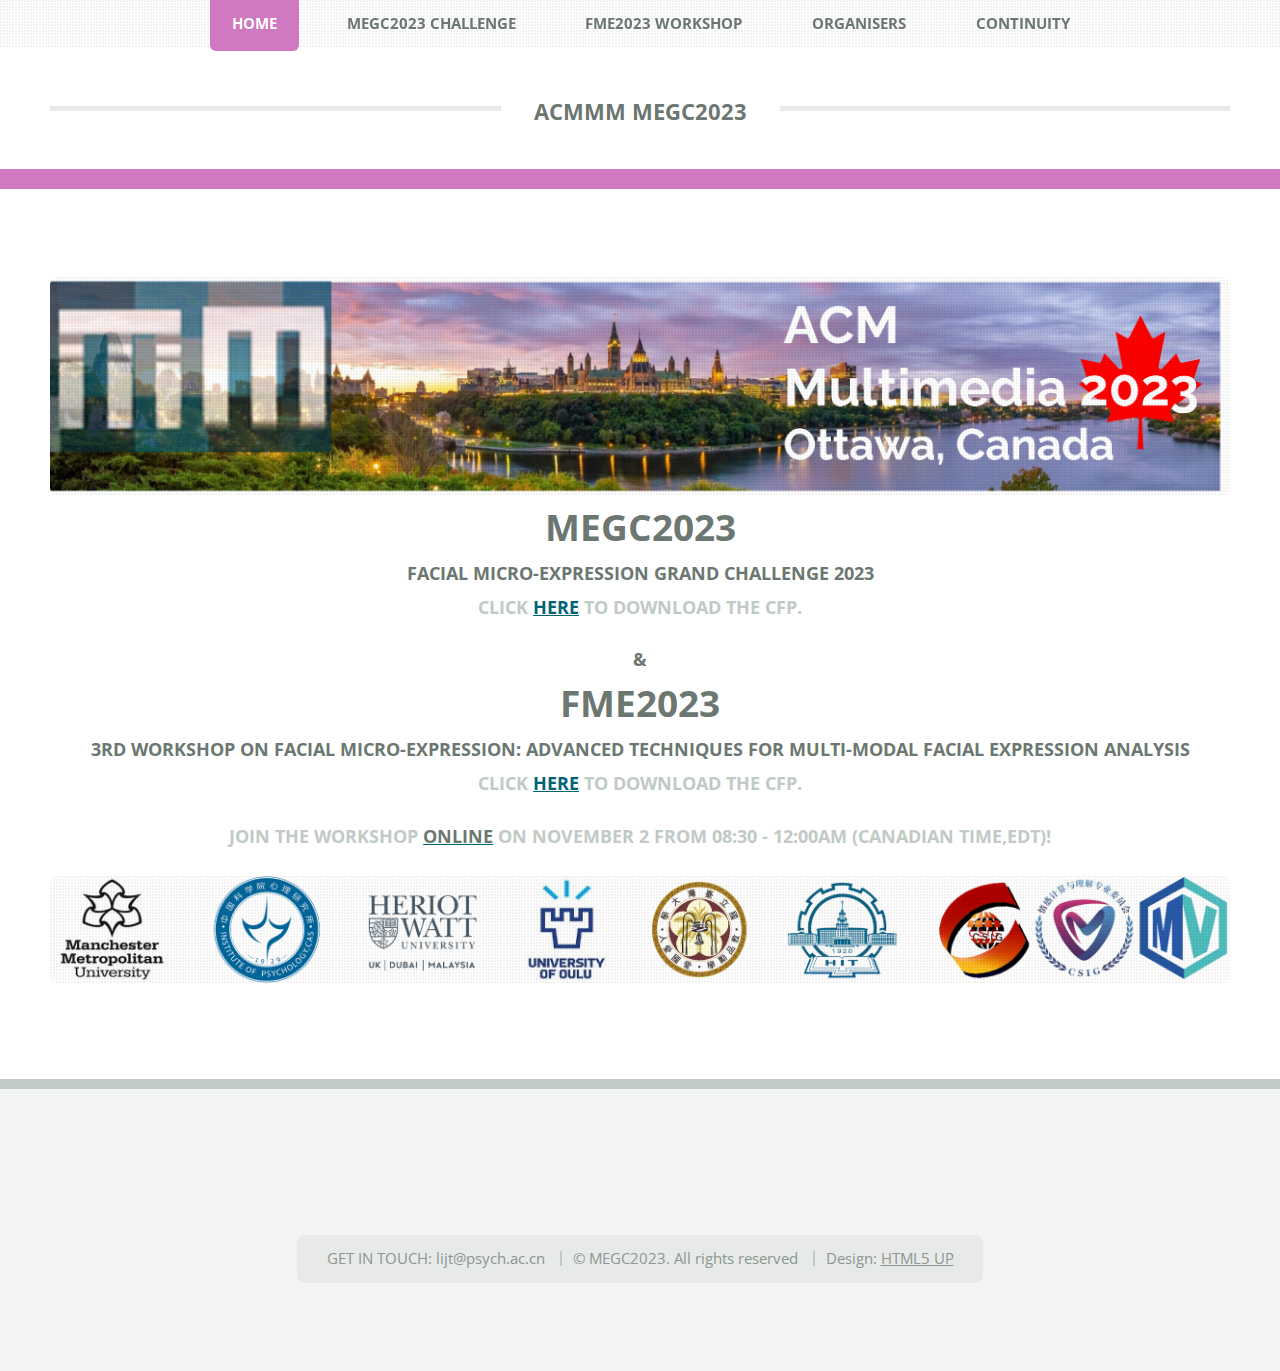
==== index.html @ 247f25d8 "update" ====
<!DOCTYPE HTML>
<!--
	TXT by HTML5 UP
	html5up.net | @ajlkn
	Free for personal and commercial use under the CCA 3.0 license (html5up.net/license)
-->
<html>
<head>
    <title>ACMMM MEGC2023</title>
    <meta charset="utf-8"/>
    <meta name="viewport" content="width=device-width, initial-scale=1, user-scalable=no"/>
    <link rel="stylesheet" href="assets/css/main.css"/>
</head>
<body class="homepage is-preload">
<div id="page-wrapper">

    <!-- Header -->
    <header id="header">
        <div class="logo container">
            <div>
                <h1><a href="index.html" id="logo">ACMMM MEGC2023 </a></h1>

            </div>
        </div>
    </header>

    <!-- Nav -->
    <nav id="nav">
        <ul>
            <li class="current"><a href="index.html">Home</a></li>
            <!--<li><a href="workshop.html">FME'22 Workshop</a>
                <ul>
                    <li><a href="workshop.html#agenda">Agenda</a></li>
                    <li><a href="workshop.html#submission">Submission</a></li>
                </ul>
            </li>-->
            <li><a href="challenge.html">MEGC2023 Challenge</a>
                <ul>
                    <li><a href="challenge.html#training">Recommended Training Databases</a></li>
                    <li><a href="challenge.html#test">Unseen Test Dataset</a></li>
                    <li><a href="challenge.html#Eval">Evaluation Protocol</a></li>
                    <li><a href="challenge.html#submission">Submission</a></li>
                    <li><a href="challenge.html#winners">Top three winners</a></li>
                    <li><a href="challenge.html#questions">Frequently Asked Questions</a></li>
                </ul>
            </li>
            <li><a href="workshop.html">FME2023 Workshop</a></li>
            <!--						<li><a href="program.html">Program</a></li>-->
            <li><a href="organisers.html">Organisers</a></li>

            <li><a href="review.html">Continuity</a></li>
        </ul>
    </nav>


    <!-- Main -->
    <section id="main">
        <div class="container">
            <div class="row gtr-200">
                <div class="col-12">

                    <!-- Highlight -->
                    <section class="box highlight">
                        <span class="image main"><img src="images/banner1.png" alt=""/></span>

                        <header>


                            <h2><a href="challenge.html">MEGC2023</a></h2>
                            <h3>Facial Micro-Expression Grand Challenge 2023
                                </h3>
                                    <p>Click <a href="files/CfP_MEGC2023.pdf">here</a> to download the CFP.</p>
                                    <h3> &
                                        </h3>
                                            <h2><a href="workshop.html">FME2023</a></h2>
                                            <h3> 3rd Workshop on Facial Micro-Expression: Advanced Techniques for
                                                Multi-Modal Facial Expression
                                                Analysis</h3>
                                            <p>Click <a href="files/CfP_FME_workshop.pdf">here</a> to download the CFP.
                                                </p>
                            <p>Join the workshop <a href = "https://teams.microsoft.com/l/meetup-join/19%3ameeting_MTBiMzE1MmUtYmM1Mi00MzVjLTllNTItNTg3N2RmOTI4NDgx%40thread.v2/0?context=%7b%22Tid%22%3a%22283ffb50-a30b-488c-90f4-cdae4f7ae6d1%22%2c%22Oid%22%3a%2223ff0761-4688-4e03-bdb4-3c51cc13b19b%22%7d"><b>online</b></a> on  November 2 from 08:30 -  12:00am (Canadian time,EDT)!</p>
                        </header>


                        <span class="image main"><img src="images/logo/log_ensemble.png"/></span>


                    </section>

                </div>


            </div>
        </div>
    </section>


    <footer id="footer">
        <!-- Copyright -->
        <div id="copyright">
            <ul class="menu">
                <li>GET IN TOUCH: lijt@psych.ac.cn</li>
                <li>&copy; MEGC2023. All rights reserved</li>
                <li>Design: <a href="http://html5up.net">HTML5 UP</a></li>
            </ul>
        </div>

    </footer>


</div>


<!-- Scripts -->
<script src="assets/js/jquery.min.js"></script>
<script src="assets/js/jquery.dropotron.min.js"></script>
<script src="assets/js/jquery.scrolly.min.js"></script>
<script src="assets/js/browser.min.js"></script>
<script src="assets/js/breakpoints.min.js"></script>
<script src="assets/js/util.js"></script>
<script src="assets/js/main.js"></script>

</body>
</html>
---- assets/css/main.css ----
@import url("fontawesome-all.min.css");
@import url("https://fonts.googleapis.com/css?family=Open+Sans:400,400italic,700,700italic|Open+Sans+Condensed:700");

/*
	TXT by HTML5 UP
	html5up.net | @ajlkn
	Free for personal and commercial use under the CCA 3.0 license (html5up.net/license)
*/

html, body, div, span, applet, object,
iframe, h1, h2, h3, h4, h5, h6, p, blockquote,
pre, a, abbr, acronym, address, big, cite,
code, del, dfn, em, img, ins, kbd, q, s, samp,
small, strike, strong, sub, sup, tt, var, b,
u, i, center, dl, dt, dd, ol, ul, li, fieldset,
form, label, legend, table, caption, tbody,
tfoot, thead, tr, th, td, article, aside,
canvas, details, embed, figure, figcaption,
footer, header, hgroup, menu, nav, output, ruby,
section, summary, time, mark, audio, video {
	margin: 0;
	padding: 0;
	border: 0;
	font-size: 100%;
	font: inherit;
	vertical-align: baseline;}

article, aside, details, figcaption, figure,
footer, header, hgroup, menu, nav, section {
	display: block;}

body {
	line-height: 1;
}

ol, ul {
	list-style: none;
}

blockquote, q {
	quotes: none;
}

	blockquote:before, blockquote:after, q:before, q:after {
		content: '';
		content: none;
	}

table {
	border-collapse: collapse;
	border-spacing: 0;
}

body {
	-webkit-text-size-adjust: none;
}

mark {
	background-color: transparent;
	color: inherit;
}

input::-moz-focus-inner {
	border: 0;
	padding: 0;
}

input, select, textarea {
	-moz-appearance: none;
	-webkit-appearance: none;
	-ms-appearance: none;
	appearance: none;
}

/* Basic */

	html {
		box-sizing: border-box;
	}

	*, *:before, *:after {
		box-sizing: inherit;
	}

	body {
		background: #f2f5f3;
	}

		body.is-preload *, body.is-preload *:before, body.is-preload *:after {
			-moz-animation: none !important;
			-webkit-animation: none !important;
			-ms-animation: none !important;
			animation: none !important;
			-moz-transition: none !important;
			-webkit-transition: none !important;
			-ms-transition: none !important;
			transition: none !important;
		}

	body, input, textarea, select {
		font-family: 'Open Sans', sans-serif;
		font-weight: 400;
		color: #6b7770;
		font-size: 13pt;
		line-height: 2em;
	}

	h1, h2, h3, h4, h5, h6 {
		font-family: 'Open Sans Condensed', sans-serif;
		font-weight: 700;
		text-transform: uppercase;
		color: #6b7770;
		margin: 0 0 0.5em 0;
		line-height: 1.3;
	}

	h1 a, h2 a, h3 a, h4 a, h5 a, h6 a {
		text-decoration: none;
		color: inherit;
	}

	h2 {
		font-size: 1.65em;
	}

		h2.major {
			position: relative;
			border-top: solid 5px #e7eae8;
			font-size: 1.65em;
			text-align: center;
			margin: 0 0 3em 0;
			top: 0.775em;
		}

			h2.major span {
				background: #fff;
				position: relative;
				display: inline-block;
				top: -0.775em;
				padding: 0 1.25em 0 1.25em;
			}

	h3, h4 {
		font-size: 1.25em;
	}

	a {
		color: #006376;
		text-decoration: underline;
	}

		a:hover {
			text-decoration: none;
		}

	b, strong {
		font-weight: 700;
		color: #6b7770;
	}

	i, em {
		font-style: italic;
	}

	br.clear {
		clear: both;
	}

	sub {
		position: relative;
		top: 0.5em;
		font-size: 0.8em;
	}

	sup {
		position: relative;
		top: -0.5em;
		font-size: 0.8em;
	}

	hr {
		border: 0;
		border-top: solid 2px #E7EAE8;
		margin: 0 0 3em 0;
	}

	blockquote {
		border-left: solid 5px #E7EAE8;
		padding: 1em 0 1em 1.5em;
		font-style: italic;
	}

	p, ul, ol, dl, table {
		margin-bottom: 3em;
	}

/* Section/Article */

	section, article {
		margin-bottom: 6em;
	}

		section > :last-child, section:last-child, article > :last-child, article:last-child {
			margin-bottom: 0;
		}

	header > p {
		display: block;
		font-family: 'Open Sans Condensed', sans-serif;
		font-weight: 700;
		text-transform: uppercase;
		color: #c1cac5;
	}

/* Container */

	.container {
		margin: 0 auto;
		max-width: 100%;
		width: 64em;
	}

		@media screen and (max-width: 1680px) {

			.container {
				width: 75em;
			}

		}

		@media screen and (max-width: 1280px) {

			.container {
				width: calc(100% - 100px);
			}

		}

		@media screen and (max-width: 980px) {

			.container {
				width: calc(100% - 100px);
			}

		}

		@media screen and (max-width: 736px) {

			.container {
				width: calc(100% - 40px);
			}

		}

		@media screen and (max-width: 360px) {

			.container {
				width: calc(100% - 30px);
			}

		}

/* Row */

	.row {
		display: flex;
		flex-wrap: wrap;
		box-sizing: border-box;
		align-items: stretch;
	}

		.row > * {
			box-sizing: border-box;
		}

		.row.gtr-uniform > * > :last-child {
			margin-bottom: 0;
		}

		.row.aln-left {
			justify-content: flex-start;
		}

		.row.aln-center {
			justify-content: center;
		}

		.row.aln-right {
			justify-content: flex-end;
		}

		.row.aln-top {
			align-items: flex-start;
		}

		.row.aln-middle {
			align-items: center;
		}

		.row.aln-bottom {
			align-items: flex-end;
		}

		.row > .imp {
			order: -1;
		}

		.row > .col-1 {
			width: 8.33333%;
		}

		.row > .off-1 {
			margin-left: 8.33333%;
		}

		.row > .col-2 {
			width: 16.66667%;
		}

		.row > .off-2 {
			margin-left: 16.66667%;
		}

		.row > .col-3 {
			width: 25%;
		}

		.row > .off-3 {
			margin-left: 25%;
		}

		.row > .col-4 {
			width: 33.33333%;
		}

		.row > .off-4 {
			margin-left: 33.33333%;
		}

		.row > .col-5 {
			width: 41.66667%;
		}

		.row > .off-5 {
			margin-left: 41.66667%;
		}

		.row > .col-6 {
			width: 50%;
		}

		.row > .off-6 {
			margin-left: 50%;
		}

		.row > .col-7 {
			width: 58.33333%;
		}

		.row > .off-7 {
			margin-left: 58.33333%;
		}

		.row > .col-8 {
			width: 66.66667%;
		}

		.row > .off-8 {
			margin-left: 66.66667%;
		}

		.row > .col-9 {
			width: 75%;
		}

		.row > .off-9 {
			margin-left: 75%;
		}

		.row > .col-10 {
			width: 83.33333%;
		}

		.row > .off-10 {
			margin-left: 83.33333%;
		}

		.row > .col-11 {
			width: 91.66667%;
		}

		.row > .off-11 {
			margin-left: 91.66667%;
		}

		.row > .col-12 {
			width: 100%;
		}

		.row > .off-12 {
			margin-left: 100%;
		}

		.row.gtr-0 {
			margin-top: 0px;
			margin-left: 0px;
		}

			.row.gtr-0 > * {
				padding: 0px 0 0 0px;
			}

			.row.gtr-0.gtr-uniform {
				margin-top: 0px;
			}

				.row.gtr-0.gtr-uniform > * {
					padding-top: 0px;
				}

		.row.gtr-25 {
			margin-top: -12.5px;
			margin-left: -12.5px;
		}

			.row.gtr-25 > * {
				padding: 12.5px 0 0 12.5px;
			}

			.row.gtr-25.gtr-uniform {
				margin-top: -12.5px;
			}

				.row.gtr-25.gtr-uniform > * {
					padding-top: 12.5px;
				}

		.row.gtr-50 {
			margin-top: -25px;
			margin-left: -25px;
		}

			.row.gtr-50 > * {
				padding: 25px 0 0 25px;
			}

			.row.gtr-50.gtr-uniform {
				margin-top: -25px;
			}

				.row.gtr-50.gtr-uniform > * {
					padding-top: 25px;
				}

		.row {
			margin-top: -50px;
			margin-left: -50px;
		}

			.row > * {
				padding: 50px 0 0 50px;
			}

			.row.gtr-uniform {
				margin-top: -50px;
			}

				.row.gtr-uniform > * {
					padding-top: 50px;
				}

		.row.gtr-150 {
			margin-top: -75px;
			margin-left: -75px;
		}

			.row.gtr-150 > * {
				padding: 75px 0 0 75px;
			}

			.row.gtr-150.gtr-uniform {
				margin-top: -75px;
			}

				.row.gtr-150.gtr-uniform > * {
					padding-top: 75px;
				}

		.row.gtr-200 {
			margin-top: -100px;
			margin-left: -100px;
		}

			.row.gtr-200 > * {
				padding: 100px 0 0 100px;
			}

			.row.gtr-200.gtr-uniform {
				margin-top: -100px;
			}

				.row.gtr-200.gtr-uniform > * {
					padding-top: 100px;
				}

		@media screen and (max-width: 1680px) {

			.row {
				display: flex;
				flex-wrap: wrap;
				box-sizing: border-box;
				align-items: stretch;
			}

				.row > * {
					box-sizing: border-box;
				}

				.row.gtr-uniform > * > :last-child {
					margin-bottom: 0;
				}

				.row.aln-left {
					justify-content: flex-start;
				}

				.row.aln-center {
					justify-content: center;
				}

				.row.aln-right {
					justify-content: flex-end;
				}

				.row.aln-top {
					align-items: flex-start;
				}

				.row.aln-middle {
					align-items: center;
				}

				.row.aln-bottom {
					align-items: flex-end;
				}

				.row > .imp-xlarge {
					order: -1;
				}

				.row > .col-1-xlarge {
					width: 8.33333%;
				}

				.row > .off-1-xlarge {
					margin-left: 8.33333%;
				}

				.row > .col-2-xlarge {
					width: 16.66667%;
				}

				.row > .off-2-xlarge {
					margin-left: 16.66667%;
				}

				.row > .col-3-xlarge {
					width: 25%;
				}

				.row > .off-3-xlarge {
					margin-left: 25%;
				}

				.row > .col-4-xlarge {
					width: 33.33333%;
				}

				.row > .off-4-xlarge {
					margin-left: 33.33333%;
				}

				.row > .col-5-xlarge {
					width: 41.66667%;
				}

				.row > .off-5-xlarge {
					margin-left: 41.66667%;
				}

				.row > .col-6-xlarge {
					width: 50%;
				}

				.row > .off-6-xlarge {
					margin-left: 50%;
				}

				.row > .col-7-xlarge {
					width: 58.33333%;
				}

				.row > .off-7-xlarge {
					margin-left: 58.33333%;
				}

				.row > .col-8-xlarge {
					width: 66.66667%;
				}

				.row > .off-8-xlarge {
					margin-left: 66.66667%;
				}

				.row > .col-9-xlarge {
					width: 75%;
				}

				.row > .off-9-xlarge {
					margin-left: 75%;
				}

				.row > .col-10-xlarge {
					width: 83.33333%;
				}

				.row > .off-10-xlarge {
					margin-left: 83.33333%;
				}

				.row > .col-11-xlarge {
					width: 91.66667%;
				}

				.row > .off-11-xlarge {
					margin-left: 91.66667%;
				}

				.row > .col-12-xlarge {
					width: 100%;
				}

				.row > .off-12-xlarge {
					margin-left: 100%;
				}

				.row.gtr-0 {
					margin-top: 0px;
					margin-left: 0px;
				}

					.row.gtr-0 > * {
						padding: 0px 0 0 0px;
					}

					.row.gtr-0.gtr-uniform {
						margin-top: 0px;
					}

						.row.gtr-0.gtr-uniform > * {
							padding-top: 0px;
						}

				.row.gtr-25 {
					margin-top: -12.5px;
					margin-left: -12.5px;
				}

					.row.gtr-25 > * {
						padding: 12.5px 0 0 12.5px;
					}

					.row.gtr-25.gtr-uniform {
						margin-top: -12.5px;
					}

						.row.gtr-25.gtr-uniform > * {
							padding-top: 12.5px;
						}

				.row.gtr-50 {
					margin-top: -25px;
					margin-left: -25px;
				}

					.row.gtr-50 > * {
						padding: 25px 0 0 25px;
					}

					.row.gtr-50.gtr-uniform {
						margin-top: -25px;
					}

						.row.gtr-50.gtr-uniform > * {
							padding-top: 25px;
						}

				.row {
					margin-top: -50px;
					margin-left: -50px;
				}

					.row > * {
						padding: 50px 0 0 50px;
					}

					.row.gtr-uniform {
						margin-top: -50px;
					}

						.row.gtr-uniform > * {
							padding-top: 50px;
						}

				.row.gtr-150 {
					margin-top: -75px;
					margin-left: -75px;
				}

					.row.gtr-150 > * {
						padding: 75px 0 0 75px;
					}

					.row.gtr-150.gtr-uniform {
						margin-top: -75px;
					}

						.row.gtr-150.gtr-uniform > * {
							padding-top: 75px;
						}

				.row.gtr-200 {
					margin-top: -100px;
					margin-left: -100px;
				}

					.row.gtr-200 > * {
						padding: 100px 0 0 100px;
					}

					.row.gtr-200.gtr-uniform {
						margin-top: -100px;
					}

						.row.gtr-200.gtr-uniform > * {
							padding-top: 100px;
						}

		}

		@media screen and (max-width: 1280px) {

			.row {
				display: flex;
				flex-wrap: wrap;
				box-sizing: border-box;
				align-items: stretch;
			}

				.row > * {
					box-sizing: border-box;
				}

				.row.gtr-uniform > * > :last-child {
					margin-bottom: 0;
				}

				.row.aln-left {
					justify-content: flex-start;
				}

				.row.aln-center {
					justify-content: center;
				}

				.row.aln-right {
					justify-content: flex-end;
				}

				.row.aln-top {
					align-items: flex-start;
				}

				.row.aln-middle {
					align-items: center;
				}

				.row.aln-bottom {
					align-items: flex-end;
				}

				.row > .imp-large {
					order: -1;
				}

				.row > .col-1-large {
					width: 8.33333%;
				}

				.row > .off-1-large {
					margin-left: 8.33333%;
				}

				.row > .col-2-large {
					width: 16.66667%;
				}

				.row > .off-2-large {
					margin-left: 16.66667%;
				}

				.row > .col-3-large {
					width: 25%;
				}

				.row > .off-3-large {
					margin-left: 25%;
				}

				.row > .col-4-large {
					width: 33.33333%;
				}

				.row > .off-4-large {
					margin-left: 33.33333%;
				}

				.row > .col-5-large {
					width: 41.66667%;
				}

				.row > .off-5-large {
					margin-left: 41.66667%;
				}

				.row > .col-6-large {
					width: 50%;
				}

				.row > .off-6-large {
					margin-left: 50%;
				}

				.row > .col-7-large {
					width: 58.33333%;
				}

				.row > .off-7-large {
					margin-left: 58.33333%;
				}

				.row > .col-8-large {
					width: 66.66667%;
				}

				.row > .off-8-large {
					margin-left: 66.66667%;
				}

				.row > .col-9-large {
					width: 75%;
				}

				.row > .off-9-large {
					margin-left: 75%;
				}

				.row > .col-10-large {
					width: 83.33333%;
				}

				.row > .off-10-large {
					margin-left: 83.33333%;
				}

				.row > .col-11-large {
					width: 91.66667%;
				}

				.row > .off-11-large {
					margin-left: 91.66667%;
				}

				.row > .col-12-large {
					width: 100%;
				}

				.row > .off-12-large {
					margin-left: 100%;
				}

				.row.gtr-0 {
					margin-top: 0px;
					margin-left: 0px;
				}

					.row.gtr-0 > * {
						padding: 0px 0 0 0px;
					}

					.row.gtr-0.gtr-uniform {
						margin-top: 0px;
					}

						.row.gtr-0.gtr-uniform > * {
							padding-top: 0px;
						}

				.row.gtr-25 {
					margin-top: -10px;
					margin-left: -10px;
				}

					.row.gtr-25 > * {
						padding: 10px 0 0 10px;
					}

					.row.gtr-25.gtr-uniform {
						margin-top: -10px;
					}

						.row.gtr-25.gtr-uniform > * {
							padding-top: 10px;
						}

				.row.gtr-50 {
					margin-top: -20px;
					margin-left: -20px;
				}

					.row.gtr-50 > * {
						padding: 20px 0 0 20px;
					}

					.row.gtr-50.gtr-uniform {
						margin-top: -20px;
					}

						.row.gtr-50.gtr-uniform > * {
							padding-top: 20px;
						}

				.row {
					margin-top: -40px;
					margin-left: -40px;
				}

					.row > * {
						padding: 40px 0 0 40px;
					}

					.row.gtr-uniform {
						margin-top: -40px;
					}

						.row.gtr-uniform > * {
							padding-top: 40px;
						}

				.row.gtr-150 {
					margin-top: -60px;
					margin-left: -60px;
				}

					.row.gtr-150 > * {
						padding: 60px 0 0 60px;
					}

					.row.gtr-150.gtr-uniform {
						margin-top: -60px;
					}

						.row.gtr-150.gtr-uniform > * {
							padding-top: 60px;
						}

				.row.gtr-200 {
					margin-top: -80px;
					margin-left: -80px;
				}

					.row.gtr-200 > * {
						padding: 80px 0 0 80px;
					}

					.row.gtr-200.gtr-uniform {
						margin-top: -80px;
					}

						.row.gtr-200.gtr-uniform > * {
							padding-top: 80px;
						}

		}

		@media screen and (max-width: 980px) {

			.row {
				display: flex;
				flex-wrap: wrap;
				box-sizing: border-box;
				align-items: stretch;
			}

				.row > * {
					box-sizing: border-box;
				}

				.row.gtr-uniform > * > :last-child {
					margin-bottom: 0;
				}

				.row.aln-left {
					justify-content: flex-start;
				}

				.row.aln-center {
					justify-content: center;
				}

				.row.aln-right {
					justify-content: flex-end;
				}

				.row.aln-top {
					align-items: flex-start;
				}

				.row.aln-middle {
					align-items: center;
				}

				.row.aln-bottom {
					align-items: flex-end;
				}

				.row > .imp-medium {
					order: -1;
				}

				.row > .col-1-medium {
					width: 8.33333%;
				}

				.row > .off-1-medium {
					margin-left: 8.33333%;
				}

				.row > .col-2-medium {
					width: 16.66667%;
				}

				.row > .off-2-medium {
					margin-left: 16.66667%;
				}

				.row > .col-3-medium {
					width: 25%;
				}

				.row > .off-3-medium {
					margin-left: 25%;
				}

				.row > .col-4-medium {
					width: 33.33333%;
				}

				.row > .off-4-medium {
					margin-left: 33.33333%;
				}

				.row > .col-5-medium {
					width: 41.66667%;
				}

				.row > .off-5-medium {
					margin-left: 41.66667%;
				}

				.row > .col-6-medium {
					width: 50%;
				}

				.row > .off-6-medium {
					margin-left: 50%;
				}

				.row > .col-7-medium {
					width: 58.33333%;
				}

				.row > .off-7-medium {
					margin-left: 58.33333%;
				}

				.row > .col-8-medium {
					width: 66.66667%;
				}

				.row > .off-8-medium {
					margin-left: 66.66667%;
				}

				.row > .col-9-medium {
					width: 75%;
				}

				.row > .off-9-medium {
					margin-left: 75%;
				}

				.row > .col-10-medium {
					width: 83.33333%;
				}

				.row > .off-10-medium {
					margin-left: 83.33333%;
				}

				.row > .col-11-medium {
					width: 91.66667%;
				}

				.row > .off-11-medium {
					margin-left: 91.66667%;
				}

				.row > .col-12-medium {
					width: 100%;
				}

				.row > .off-12-medium {
					margin-left: 100%;
				}

				.row.gtr-0 {
					margin-top: 0px;
					margin-left: 0px;
				}

					.row.gtr-0 > * {
						padding: 0px 0 0 0px;
					}

					.row.gtr-0.gtr-uniform {
						margin-top: 0px;
					}

						.row.gtr-0.gtr-uniform > * {
							padding-top: 0px;
						}

				.row.gtr-25 {
					margin-top: -12.5px;
					margin-left: -12.5px;
				}

					.row.gtr-25 > * {
						padding: 12.5px 0 0 12.5px;
					}

					.row.gtr-25.gtr-uniform {
						margin-top: -12.5px;
					}

						.row.gtr-25.gtr-uniform > * {
							padding-top: 12.5px;
						}

				.row.gtr-50 {
					margin-top: -25px;
					margin-left: -25px;
				}

					.row.gtr-50 > * {
						padding: 25px 0 0 25px;
					}

					.row.gtr-50.gtr-uniform {
						margin-top: -25px;
					}

						.row.gtr-50.gtr-uniform > * {
							padding-top: 25px;
						}

				.row {
					margin-top: -50px;
					margin-left: -50px;
				}

					.row > * {
						padding: 50px 0 0 50px;
					}

					.row.gtr-uniform {
						margin-top: -50px;
					}

						.row.gtr-uniform > * {
							padding-top: 50px;
						}

				.row.gtr-150 {
					margin-top: -75px;
					margin-left: -75px;
				}

					.row.gtr-150 > * {
						padding: 75px 0 0 75px;
					}

					.row.gtr-150.gtr-uniform {
						margin-top: -75px;
					}

						.row.gtr-150.gtr-uniform > * {
							padding-top: 75px;
						}

				.row.gtr-200 {
					margin-top: -100px;
					margin-left: -100px;
				}

					.row.gtr-200 > * {
						padding: 100px 0 0 100px;
					}

					.row.gtr-200.gtr-uniform {
						margin-top: -100px;
					}

						.row.gtr-200.gtr-uniform > * {
							padding-top: 100px;
						}

		}

		@media screen and (max-width: 736px) {

			.row {
				display: flex;
				flex-wrap: wrap;
				box-sizing: border-box;
				align-items: stretch;
			}

				.row > * {
					box-sizing: border-box;
				}

				.row.gtr-uniform > * > :last-child {
					margin-bottom: 0;
				}

				.row.aln-left {
					justify-content: flex-start;
				}

				.row.aln-center {
					justify-content: center;
				}

				.row.aln-right {
					justify-content: flex-end;
				}

				.row.aln-top {
					align-items: flex-start;
				}

				.row.aln-middle {
					align-items: center;
				}

				.row.aln-bottom {
					align-items: flex-end;
				}

				.row > .imp-small {
					order: -1;
				}

				.row > .col-1-small {
					width: 8.33333%;
				}

				.row > .off-1-small {
					margin-left: 8.33333%;
				}

				.row > .col-2-small {
					width: 16.66667%;
				}

				.row > .off-2-small {
					margin-left: 16.66667%;
				}

				.row > .col-3-small {
					width: 25%;
				}

				.row > .off-3-small {
					margin-left: 25%;
				}

				.row > .col-4-small {
					width: 33.33333%;
				}

				.row > .off-4-small {
					margin-left: 33.33333%;
				}

				.row > .col-5-small {
					width: 41.66667%;
				}

				.row > .off-5-small {
					margin-left: 41.66667%;
				}

				.row > .col-6-small {
					width: 50%;
				}

				.row > .off-6-small {
					margin-left: 50%;
				}

				.row > .col-7-small {
					width: 58.33333%;
				}

				.row > .off-7-small {
					margin-left: 58.33333%;
				}

				.row > .col-8-small {
					width: 66.66667%;
				}

				.row > .off-8-small {
					margin-left: 66.66667%;
				}

				.row > .col-9-small {
					width: 75%;
				}

				.row > .off-9-small {
					margin-left: 75%;
				}

				.row > .col-10-small {
					width: 83.33333%;
				}

				.row > .off-10-small {
					margin-left: 83.33333%;
				}

				.row > .col-11-small {
					width: 91.66667%;
				}

				.row > .off-11-small {
					margin-left: 91.66667%;
				}

				.row > .col-12-small {
					width: 100%;
				}

				.row > .off-12-small {
					margin-left: 100%;
				}

				.row.gtr-0 {
					margin-top: 0px;
					margin-left: 0px;
				}

					.row.gtr-0 > * {
						padding: 0px 0 0 0px;
					}

					.row.gtr-0.gtr-uniform {
						margin-top: 0px;
					}

						.row.gtr-0.gtr-uniform > * {
							padding-top: 0px;
						}

				.row.gtr-25 {
					margin-top: -5px;
					margin-left: -5px;
				}

					.row.gtr-25 > * {
						padding: 5px 0 0 5px;
					}

					.row.gtr-25.gtr-uniform {
						margin-top: -5px;
					}

						.row.gtr-25.gtr-uniform > * {
							padding-top: 5px;
						}

				.row.gtr-50 {
					margin-top: -10px;
					margin-left: -10px;
				}

					.row.gtr-50 > * {
						padding: 10px 0 0 10px;
					}

					.row.gtr-50.gtr-uniform {
						margin-top: -10px;
					}

						.row.gtr-50.gtr-uniform > * {
							padding-top: 10px;
						}

				.row {
					margin-top: -20px;
					margin-left: -20px;
				}

					.row > * {
						padding: 20px 0 0 20px;
					}

					.row.gtr-uniform {
						margin-top: -20px;
					}

						.row.gtr-uniform > * {
							padding-top: 20px;
						}

				.row.gtr-150 {
					margin-top: -30px;
					margin-left: -30px;
				}

					.row.gtr-150 > * {
						padding: 30px 0 0 30px;
					}

					.row.gtr-150.gtr-uniform {
						margin-top: -30px;
					}

						.row.gtr-150.gtr-uniform > * {
							padding-top: 30px;
						}

				.row.gtr-200 {
					margin-top: -40px;
					margin-left: -40px;
				}

					.row.gtr-200 > * {
						padding: 40px 0 0 40px;
					}

					.row.gtr-200.gtr-uniform {
						margin-top: -40px;
					}

						.row.gtr-200.gtr-uniform > * {
							padding-top: 40px;
						}

		}

		@media screen and (max-width: 360px) {

			.row {
				display: flex;
				flex-wrap: wrap;
				box-sizing: border-box;
				align-items: stretch;
			}

				.row > * {
					box-sizing: border-box;
				}

				.row.gtr-uniform > * > :last-child {
					margin-bottom: 0;
				}

				.row.aln-left {
					justify-content: flex-start;
				}

				.row.aln-center {
					justify-content: center;
				}

				.row.aln-right {
					justify-content: flex-end;
				}

				.row.aln-top {
					align-items: flex-start;
				}

				.row.aln-middle {
					align-items: center;
				}

				.row.aln-bottom {
					align-items: flex-end;
				}

				.row > .imp-xsmall {
					order: -1;
				}

				.row > .col-1-xsmall {
					width: 8.33333%;
				}

				.row > .off-1-xsmall {
					margin-left: 8.33333%;
				}

				.row > .col-2-xsmall {
					width: 16.66667%;
				}

				.row > .off-2-xsmall {
					margin-left: 16.66667%;
				}

				.row > .col-3-xsmall {
					width: 25%;
				}

				.row > .off-3-xsmall {
					margin-left: 25%;
				}

				.row > .col-4-xsmall {
					width: 33.33333%;
				}

				.row > .off-4-xsmall {
					margin-left: 33.33333%;
				}

				.row > .col-5-xsmall {
					width: 41.66667%;
				}

				.row > .off-5-xsmall {
					margin-left: 41.66667%;
				}

				.row > .col-6-xsmall {
					width: 50%;
				}

				.row > .off-6-xsmall {
					margin-left: 50%;
				}

				.row > .col-7-xsmall {
					width: 58.33333%;
				}

				.row > .off-7-xsmall {
					margin-left: 58.33333%;
				}

				.row > .col-8-xsmall {
					width: 66.66667%;
				}

				.row > .off-8-xsmall {
					margin-left: 66.66667%;
				}

				.row > .col-9-xsmall {
					width: 75%;
				}

				.row > .off-9-xsmall {
					margin-left: 75%;
				}

				.row > .col-10-xsmall {
					width: 83.33333%;
				}

				.row > .off-10-xsmall {
					margin-left: 83.33333%;
				}

				.row > .col-11-xsmall {
					width: 91.66667%;
				}

				.row > .off-11-xsmall {
					margin-left: 91.66667%;
				}

				.row > .col-12-xsmall {
					width: 100%;
				}

				.row > .off-12-xsmall {
					margin-left: 100%;
				}

				.row.gtr-0 {
					margin-top: 0px;
					margin-left: 0px;
				}

					.row.gtr-0 > * {
						padding: 0px 0 0 0px;
					}

					.row.gtr-0.gtr-uniform {
						margin-top: 0px;
					}

						.row.gtr-0.gtr-uniform > * {
							padding-top: 0px;
						}

				.row.gtr-25 {
					margin-top: -3.75px;
					margin-left: -3.75px;
				}

					.row.gtr-25 > * {
						padding: 3.75px 0 0 3.75px;
					}

					.row.gtr-25.gtr-uniform {
						margin-top: -3.75px;
					}

						.row.gtr-25.gtr-uniform > * {
							padding-top: 3.75px;
						}

				.row.gtr-50 {
					margin-top: -7.5px;
					margin-left: -7.5px;
				}

					.row.gtr-50 > * {
						padding: 7.5px 0 0 7.5px;
					}

					.row.gtr-50.gtr-uniform {
						margin-top: -7.5px;
					}

						.row.gtr-50.gtr-uniform > * {
							padding-top: 7.5px;
						}

				.row {
					margin-top: -15px;
					margin-left: -15px;
				}

					.row > * {
						padding: 15px 0 0 15px;
					}

					.row.gtr-uniform {
						margin-top: -15px;
					}

						.row.gtr-uniform > * {
							padding-top: 15px;
						}

				.row.gtr-150 {
					margin-top: -22.5px;
					margin-left: -22.5px;
				}

					.row.gtr-150 > * {
						padding: 22.5px 0 0 22.5px;
					}

					.row.gtr-150.gtr-uniform {
						margin-top: -22.5px;
					}

						.row.gtr-150.gtr-uniform > * {
							padding-top: 22.5px;
						}

				.row.gtr-200 {
					margin-top: -30px;
					margin-left: -30px;
				}

					.row.gtr-200 > * {
						padding: 30px 0 0 30px;
					}

					.row.gtr-200.gtr-uniform {
						margin-top: -30px;
					}

						.row.gtr-200.gtr-uniform > * {
							padding-top: 30px;
						}

		}

/* Image */

	.image {
		position: relative;
		display: inline-block;
		border-radius: 8px;
	}

		.image img {
			display: block;
			width: 100%;
			border-radius: 8px;
		}

		.image:before {
			content: '';
			position: absolute;
			left: 0;
			top: 0;
			width: 100%;
			height: 100%;
			background: url("images/overlay.png");
			border-radius: 8px;
		}

		.image.fit {
			display: block;
			width: 100%;
		}

		.image.featured {
			display: block;
			width: 100%;
			margin: 0 0 2em 0;
		}

		.image.left {
			float: left;
			margin: 0 2em 2em 0;
		}

		.image.centered {
			display: block;
			margin: 0 0 2em 0;
		}

			.image.centered img {
				margin: 0 auto;
				width: auto;
			}

/* Button */

	input[type="button"],
	input[type="submit"],
	input[type="reset"],
	button,
	.button {
		-webkit-appearance: none;
		display: inline-block;
		font-family: 'Open Sans Condensed', sans-serif;
		font-weight: 700;
		text-transform: uppercase;
		text-decoration: none;
		background: #84C1FF;
		color: #fff;
		border: 0;
		line-height: 1em;
		border-radius: 8px;
		outline: 0;
		cursor: pointer;
		-moz-transition: background-color .2s ease-in-out;
		-webkit-transition: background-color .2s ease-in-out;
		-o-transition: background-color .2s ease-in-out;
		-ms-transition: background-color .2s ease-in-out;
		transition: background-color .2s ease-in-out;
		font-size: 1.25em;
		padding: 0.85em 1.85em;
		text-align: center;
	}

		input[type="button"]:hover,
		input[type="submit"]:hover,
		input[type="reset"]:hover,
		button:hover,
		.button:hover {
			background: #c1edbb;
		}

		input[type="button"]:active,
		input[type="submit"]:active,
		input[type="reset"]:active,
		button:active,
		.button:active {
			background: #84C1FF;
		}

		input[type="button"].alt,
		input[type="submit"].alt,
		input[type="reset"].alt,
		button.alt,
		.button.alt {
			background: #c1cac5;
		}

			input[type="button"].alt:hover,
			input[type="submit"].alt:hover,
			input[type="reset"].alt:hover,
			button.alt:hover,
			.button.alt:hover {
				background: #ccd5d0;
			}

			input[type="button"].alt:active,
			input[type="submit"].alt:active,
			input[type="reset"].alt:active,
			button.alt:active,
			.button.alt:active {
				background: #b1bab5;
			}

		input[type="button"].large,
		input[type="submit"].large,
		input[type="reset"].large,
		button.large,
		.button.large {
			font-size: 1.65em;
		}

/* List */

	ul {
		list-style: disc;
		margin-bottom: 0.5em;

		padding-left: 1em;
	}

		ul li {
			padding-left: 0.5em;
		}

	ol {
		list-style: decimal;
		padding-left: 1.25em;
	}

		ol li {
			padding-left: 0.25em;
		}

/* Divided */

	ul.divided {
		list-style: none;
		padding-left: 0;
	}

		ul.divided > li {
			border-top: solid 2px #e7eae8;
			padding-top: 2.35em;
			margin-top: 2.35em;
			padding-left: 0;
		}

			ul.divided > li:first-child {
				border-top: 0;
				padding-top: 0;
				margin-top: 0;
			}

/* Actions */

	ul.actions {
		list-style: none;
		padding-left: 0;
		text-align: center;
		margin: 2em 0 0 0;
	}

		ul.actions li {
			display: inline-block;
			margin: 0 0 0 1em;
			padding-left: 0;
		}

			ul.actions li:first-child {
				margin-left: 0;
			}

/* Contact */

	ul.contact {
		list-style: none;
		padding-left: 0;
		cursor: default;
	}

		ul.contact li {
			-moz-transition: top .15s ease-in-out;
			-webkit-transition: top .15s ease-in-out;
			-ms-transition: top .15s ease-in-out;
			transition: top .15s ease-in-out;
			position: relative;
			display: inline-block;
			margin: 0 0.25em 0 0.25em;
			top: 0;
			padding-left: 0;
		}

			ul.contact li a {
				-moz-transition: background-color .2s ease-in-out;
				-webkit-transition: background-color .2s ease-in-out;
				-ms-transition: background-color .2s ease-in-out;
				transition: background-color .2s ease-in-out;
				display: block;
				position: relative;
				width: 48px;
				height: 48px;
				border-radius: 6px;
				outline: 0;
				background: #c1cac5;
				text-align: center;
			}

				ul.contact li a:before {
					color: #f2f5f3;
					font-size: 32px;
					line-height: 48px;
				}

			ul.contact li:hover {
				top: -5px;
			}

				ul.contact li:hover a.fa-facebook {
					background-color: #3C5A98;
				}

				ul.contact li:hover a.fa-twitter {
					background-color: #2DAAE4;
				}

				ul.contact li:hover a.fa-dribbble {
					background-color: #C4376B;
				}

				ul.contact li:hover a.fa-linkedin {
					background-color: #006599;
				}

				ul.contact li:hover a.fa-instagram {
					background-color: #2E5E86;
				}

				ul.contact li:hover a.fa-google-plus {
					background-color: #DA2713;
				}

			ul.contact li:active {
				top: 0;
			}

/* Special */

	ul.special {
		list-style: none;
		padding-left: 0;
		cursor: default;
		position: relative;
		margin: -2em 0 4em -2em;
	}

		ul.special li {
			-moz-transition: top .15s ease-in-out;
			-webkit-transition: top .15s ease-in-out;
			-ms-transition: top .15s ease-in-out;
			transition: top .15s ease-in-out;
			position: relative;
			display: inline-block;
			top: 0;
			padding: 2em 0 0 2em;
		}

			ul.special li a {
				display: block;
				outline: 0;
			}

				ul.special li a:before {
					-moz-transition: background-color .2s ease-in-out;
					-webkit-transition: background-color .2s ease-in-out;
					-ms-transition: background-color .2s ease-in-out;
					transition: background-color .2s ease-in-out;
					display: block;
					text-align: center;
					background: #c1cac5;
					border-radius: 100%;
					width: 2.25em;
					height: 2.25em;
					line-height: 2.175em;
					font-size: 5em;
					color: #fff;
				}

			ul.special li:hover {
				top: -1em;
			}

				ul.special li:hover a:before {
					background: #b9d2ce;
				}

/* Meta */

	ul.meta {
		font-size: 0.85em;
		color: #a1aaa5;
		list-style: none;
		padding-left: 0;
	}

		ul.meta li {
			position: relative;
			display: inline-block;
			margin-left: 1em;
			padding-left: 0;
		}

			ul.meta li a {
				color: inherit;
				outline: 0;
			}

			ul.meta li:first-child {
				margin-left: 0;
			}

			ul.meta li:before {
				opacity: 0.5;
				cursor: default;
				margin-right: 0.5em;
			}

/* Menu */

	ul.menu {
		list-style: none;
		padding-left: 0;
	}

		ul.menu li {
			border-left: solid 1px #E7EAE8;
			display: inline-block;
			padding: 0 0 0 0.75em;
			margin: 0 0 0 0.75em;
		}

			ul.menu li:first-child {
				border-left: 0;
				margin-left: 0;
				padding-left: 0;
			}

/* Forms */

	form label {
		display: block;
		margin: 0 0 1em 0;
		font-family: 'Open Sans Condensed', sans-serif;
		font-weight: 700;
		text-transform: uppercase;
		color: #6b7770;
	}

	form input[type="text"],
	form input[type="email"],
	form input[type="password"],
	form select,
	form textarea {
		-webkit-appearance: none;
		display: block;
		width: 100%;
		border-radius: 8px;
		border: solid 2px #E7EAE8;
	}

		form input[type="text"]:focus,
		form input[type="email"]:focus,
		form input[type="password"]:focus,
		form select:focus,
		form textarea:focus {
			border-color: #84C1FF;
		}

	form input[type="text"],
	form input[type="email"],
	form input[type="password"],
	form select {
		line-height: 3em;
		padding: 0 1em;
	}

	form textarea {
		min-height: 9em;
		padding: 1em;
	}

	form ::-webkit-input-placeholder {
		color: #555 !important;
	}

	form :-moz-placeholder {
		color: #555 !important;
	}

	form ::-moz-placeholder {
		color: #555 !important;
	}

	form :-ms-input-placeholder {
		color: #555 !important;
	}

	form ::-moz-focus-inner {
		border: 0;
	}

/* Tables */

	table {
		width: 100%;
	}

		table.default {
			width: 100%;
		}

			table.default tr {
				border-top: solid 2px #E7EAE8;
			}

				table.default tr:first-child {
					border-top: 0;
				}

			table.default td {
				padding: 0.5em 1em 0.5em 1em;
			}

			table.default th {
				text-align: left;
				padding: 0.5em 1em 0.5em 1em;
				margin: 0 0 1em 0;
				font-family: 'Open Sans Condensed', sans-serif;
				font-weight: 700;
				text-transform: uppercase;
				color: #6b7770;
			}

			table.default thead {
				background: #E7EAE8;
				color: #fff;
			}

/* Box */

	.box.highlight {
		text-align: center;
	}

		.box.highlight h2 {
			font-size: 3em;
			margin: 0 0 0.25em 0;
		}

		.box.highlight header > p {
			font-size: 1.65em;
			margin: 0 0 1.5em 0;
		}

	.box.feature {
		text-align: center;
	}

	.box.post header {
		margin: 0 0 2.5em 0;
	}

	.box.post h3 {
		font-size: 3em;
		margin: 0 0 0.25em 0;
	}

	.box.post header > p {
		font-size: 1.65em;
		margin: 0 0 0.5em 0;
	}

	.box.post ul.meta {
		margin: 0 0 0.5em 0;
	}

	.box.post-summary h3 {
		line-height: 1em;
		margin: 0 0 0.75em 0;
	}

	.box.post-summary .meta {
		margin: 0;
		line-height: 1em;
	}

	.box.page-content header {
		margin: 0 0 2.5em 0;
	}

	.box.page-content h2 {
		font-size: 3em;
		margin: 0 0 0.5em 0;
	}

	.box.page-content header > p {
		font-size: 1.65em;
		margin: 0 0 0.5em 0;
	}

	.box.page-content ul.meta {
		margin: 0 0 0.5em 0;
	}

/* Icons */

	.icon {
		text-decoration: none;
		position: relative;
		text-decoration: none;
	}

		.icon:before {
			-moz-osx-font-smoothing: grayscale;
			-webkit-font-smoothing: antialiased;
			display: inline-block;
			font-style: normal;
			font-variant: normal;
			text-rendering: auto;
			line-height: 1;
			text-transform: none !important;
			font-family: 'Font Awesome 5 Free';
			font-weight: 400;
		}

		.icon:before {
			line-height: inherit;
		}

		.icon > .label {
			display: none;
		}

		.icon.solid:before {
			font-weight: 900;
		}

		.icon.brands:before {
			font-family: 'Font Awesome 5 Brands';
		}

/* Page Wrapper */

	#page-wrapper > section {
		margin-bottom: 0;
	}

/* Header */

	#header {
		text-align: center;
		font-size: 2em;
		font-family: 'Open Sans Condensed', sans-serif;
		font-weight: 700;
		text-transform: uppercase;
		padding: 2em 0;
		background: #fff;
		margin: 0 auto;
	}

		#header .logo {
			position: relative;
			text-align: center;
			border-top: solid 5px #e7eae8;
			top: 0.65em;
		}

			#header .logo div {
				background: #fff;
				position: relative;
				display: inline-block;
				padding: 0 1.5em 0 1.5em;
				top: -0.65em;
			}

			#header .logo h1 {
				display: inline;
			}

			#header .logo p {
				display: inline;
				color: #C1CAC5;
			}

/* Nav */

	body {
		padding-top: 3.25em;
	}

	#nav {
		position: fixed;
		top: 0;
		left: 0;
		z-index: 1000;
		background-color: rgba(255, 255, 255, 0.95);
		background-image: url("images/overlay.png");
		width: 100%;
		height: 3.25em;
		line-height: 3.25em;
		text-align: center;
		font-family: 'Open Sans Condensed', sans-serif;
		font-weight: 700;
		text-transform: uppercase;
		cursor: default;
	}

		#nav ul {
			position: relative;
			z-index: 1001;
		}

		#nav li {
			display: inline-block;
			margin: 0 0.5em 0 0.5em;
			top: 0;
			position: relative;
			-moz-transition: top .15s ease-in-out;
			-webkit-transition: top .15s ease-in-out;
			-o-transition: top .15s ease-in-out;
			-ms-transition: top .15s ease-in-out;
			transition: top .15s ease-in-out;
		}

			#nav li > ul {
				display: none;
			}

			#nav li a, #nav li span {
				-moz-transition: background-color .075s ease-in-out, color .075s ease-in-out;
				-webkit-transition: background-color .075s ease-in-out, color .075s ease-in-out;
				-ms-transition: background-color .075s ease-in-out, color .075s ease-in-out;
				transition: background-color .075s ease-in-out, color .075s ease-in-out;
				position: relative;
				display: block;
				text-decoration: none;
				color: #6b7770;
				top: -6px;
				padding: 6px 1.5em 0.25em 1.5em;
				border-bottom-left-radius: 6px;
				border-bottom-right-radius: 6px;
				outline: 0;
			}

			#nav li:hover, #nav li.active {
				top: 3px;
			}

			#nav li:hover a, #nav li:hover span {
				background: #C1CAC5;
				color: #fff;
			}

			#nav li.active a, #nav li.active span {
				background: #C1CAC5;
				color: #fff;
			}

			#nav li.current a {
				background: #D079C0FF;
				color: #fff;
			}

	.dropotron {
		list-style: none;
		background: #6B7770;
		color: #fff;
		border-radius: 6px;
		line-height: 2.75em;
		text-align: center;
		font-family: 'Open Sans Condensed', sans-serif;
		font-weight: 700;
		text-transform: uppercase;
		padding: 1em 0;
		text-align: left;
		min-width: 14em;
		margin-top: -1em;
		box-shadow: 0 1em 2em 0 rgba(0, 0, 0, 0.1);
	}

		.dropotron li {
			padding-left: 0;
		}

			.dropotron li > a, .dropotron li > span {
				display: block;
				color: #D7DAD8;
				text-decoration: none;
				padding: 0 1.25em;
			}

			.dropotron li:hover > a, .dropotron li:hover > span {
				color: #fff;
				background: #7B8780;
			}

			.dropotron li.active > a, .dropotron li.active > span {
				color: #fff;
				background: #7B8780;
			}

			.dropotron li:first-child {
				border-top: 0;
			}

		.dropotron.level-0 {
			margin-top: 1em;
			font-size: 0.9em;
		}

			.dropotron.level-0:before {
				content: '';
				position: absolute;
				left: 50%;
				margin-left: -1em;
				top: -0.65em;
				border-bottom: solid 1em #6B7770;
				border-left: solid 1em transparent;
				border-right: solid 1em transparent;
			}

/* Banner */

	#banner {
		position: relative;
		background-image: url("images/overlay.png"), url("images/overlay.png"), url("../../images/banner.jpg");
		background-position: top left, top left, center center;
		background-repeat: repeat, repeat, no-repeat;
		background-size: auto, auto, cover;
		z-index: 1;
		padding: 11em 0;
	}

		#banner .content {
			position: relative;
			background-color: rgba(21, 28, 23, 0.85);
			background-image: url("images/overlay.png"), url("images/highlight.png");
			background-position: top left, center center;
			background-size: auto, 100% 250%;
			background-repeat: repeat, no-repeat;
			text-align: center;
			margin: 0;
			padding: 4em 0 3.5em 0;
		}

			#banner .content h2 {
				color: #fff;
				font-size: 2.75em;
				margin: 0 0 0.5em 0;
			}

			#banner .content p {
				display: block;
				font-family: 'Open Sans Condensed', sans-serif;
				font-weight: 700;
				text-transform: uppercase;
				color: #575d59;
				font-size: 1.35em;
				margin: 0 0 1.25em 0;
			}

			#banner .content .button {
				-moz-transition: border-color .2s ease-in-out, color .2s ease-in-out;
				-webkit-transition: border-color .2s ease-in-out, color .2s ease-in-out;
				-ms-transition: border-color .2s ease-in-out, color .2s ease-in-out;
				transition: border-color .2s ease-in-out, color .2s ease-in-out;
				color: #b4b7b5;
				background: transparent !important;
				border: solid 4px #575d59;
				border-color: rgba(87, 93, 89, 0.35);
				font-size: 1.5em;
			}

				#banner .content .button:hover {
					color: #e4e7e5;
					border-color: rgba(87, 93, 89, 0.75);
				}

				#banner .content .button:active {
					color: #fff;
					border-color: #616763;
				}

/* Main */

	#main {
		background: #fff;
		border-top: solid 5px #d079c0;
		border-bottom: solid 5px #c1cac5;
		border-top-width: 35px;
		border-bottom-width: 10px;
		padding: 6em 0 6em 0;
	}

/* Sidebar + Content */

	.sidebar h2.major {
		text-align: left;
		margin: 0 0 1.5em 0;
	}

		.sidebar h2.major span {
			padding-left: 0;
		}

/* Footer */

	#footer {
		text-align: center;
		padding: 8em 0 8em 0;
	}

		#footer a {
			color: inherit;
		}

		#footer h2.major {
			margin: 0 0 1.5em 0;
		}

			#footer h2.major span {
				background: #f2f5f3;
			}

/* Copyright */

	#copyright {
		display: inline-block;
		background: #e7eae8;
		padding: 0.75em 2em 0.75em 2em;
		border-radius: 8px;
		color: #8b9790;
		margin: 4em 0 0 0;
	}

		#copyright a {
			color: inherit;
		}

		#copyright .menu {
			margin: 0;
		}

			#copyright .menu li {
				border-color: #C1CAC5;
				border-width: 2px;
				line-height: 1em;
			}

/* XLarge */

	@media screen and (max-width: 1680px) {

		/* Basic */

			body, input, textarea, select {
				font-size: 12pt;
				line-height: 1.75em;
			}

	}

/* Large */

	@media screen and (max-width: 1280px) {

		/* Basic */

			body, input, textarea, select {
				font-size: 11pt;
			}

		/* Special */

			ul.special li a:before {
				font-size: 60px;
			}

		/* Box */

			.box.highlight h2 {
				font-size: 2.5em;
			}

			.box.highlight header > p {
				font-size: 1.25em;
			}

			.box.post h3 {
				font-size: 2.5em;
			}

			.box.post header > p {
				font-size: 1.25em;
			}

		/* Header */

			#header {
				font-size: 1.5em;
			}

		/* Banner */

			#banner {
				padding: 6em 0;
			}

				#banner .content {
					padding: 4em 0 3em 0;
				}

					#banner .content h2 {
						margin: 0 0 0.65em 0;
					}

					#banner .content p {
						margin: 0 0 1em 0;
					}

		/* Main */

			#main {
				border-top-width: 20px;
				border-bottom-width: 10px;
			}

		/* Footer */

			#footer {
				padding: 6em 0 6em 0;
			}

	}

/* Medium */

	#navPanel, #titleBar {
		display: none;
	}

	@media screen and (max-width: 980px) {

		/* Basic */

			html, body {
				overflow-x: hidden;
			}

		/* Box */

			.box br {
				display: none;
			}

		/* Header */

			#header {
				display: none;
			}

		/* Banner */

			#banner {
				padding: calc(14em + 44px) 0 14em 0;
			}

		/* Nav */

			#nav {
				display: none;
			}

		/* Main */

			#main {
				border-top-width: 0;
			}

		/* Sidebar */

			.sidebar {
				border-top: solid 2px #e7eae8;
				padding-top: 50px;
			}

		/* Nav */

			body {
				padding-top: 44px;
			}

				body.homepage {
					padding-top: 0;
				}

			#page-wrapper {
				-moz-backface-visibility: hidden;
				-webkit-backface-visibility: hidden;
				-ms-backface-visibility: hidden;
				backface-visibility: hidden;
				-moz-transition: -moz-transform 0.5s ease;
				-webkit-transition: -webkit-transform 0.5s ease;
				-ms-transition: -ms-transform 0.5s ease;
				transition: transform 0.5s ease;
				padding-bottom: 1px;
			}

			#titleBar {
				-moz-backface-visibility: hidden;
				-webkit-backface-visibility: hidden;
				-ms-backface-visibility: hidden;
				backface-visibility: hidden;
				-moz-transition: -moz-transform 0.5s ease;
				-webkit-transition: -webkit-transform 0.5s ease;
				-ms-transition: -ms-transform 0.5s ease;
				transition: transform 0.5s ease;
				display: block;
				height: 44px;
				left: 0;
				position: fixed;
				top: 0;
				width: 100%;
				z-index: 10001;
				background-color: rgba(21, 38, 23, 0.8);
				background-image: url("images/overlay.png");
			}

				#titleBar .title {
					display: block;
					position: relative;
					font-family: 'Open Sans Condensed', sans-serif;
					font-weight: 700;
					text-transform: uppercase;
					font-size: 1.25em;
					line-height: 44px;
					color: #fff;
					z-index: 1000;
					text-align: center;
				}

				#titleBar .toggle {
					text-decoration: none;
					position: absolute;
					left: 0;
					top: 0;
					width: 80px;
					height: 60px;
					z-index: 1001;
				}

					#titleBar .toggle:before {
						-moz-osx-font-smoothing: grayscale;
						-webkit-font-smoothing: antialiased;
						display: inline-block;
						font-style: normal;
						font-variant: normal;
						text-rendering: auto;
						line-height: 1;
						text-transform: none !important;
						font-family: 'Font Awesome 5 Free';
						font-weight: 900;
					}

					#titleBar .toggle:before {
						display: inline-block;
						text-decoration: none;
						position: absolute;
						left: 0;
						top: 0;
						background: #84C1FF;
						width: 44px;
						height: 44px;
						content: '\f0c9';
						color: #fff;
						text-align: center;
						line-height: 44px;
						font-size: 20px;
					}

					#titleBar .toggle:active:before {
						background-color: #84C1FF;
					}

			#navPanel {
				-moz-backface-visibility: hidden;
				-webkit-backface-visibility: hidden;
				-ms-backface-visibility: hidden;
				backface-visibility: hidden;
				-moz-transform: translateX(-275px);
				-webkit-transform: translateX(-275px);
				-ms-transform: translateX(-275px);
				transform: translateX(-275px);
				-moz-transition: -moz-transform 0.5s ease;
				-webkit-transition: -webkit-transform 0.5s ease;
				-ms-transition: -ms-transform 0.5s ease;
				transition: transform 0.5s ease;
				display: block;
				height: 100%;
				left: 0;
				overflow-y: auto;
				position: fixed;
				top: 0;
				width: 275px;
				z-index: 10002;
				background-color: #353c37;
				background-image: url("images/overlay.png"), -moz-linear-gradient(top, rgba(0, 0, 0, 0), rgba(0, 0, 0, 0.5));
				background-image: url("images/overlay.png"), -webkit-linear-gradient(top, rgba(0, 0, 0, 0), rgba(0, 0, 0, 0.5));
				background-image: url("images/overlay.png"), -ms-linear-gradient(top, rgba(0, 0, 0, 0), rgba(0, 0, 0, 0.5));
				background-image: url("images/overlay.png"), linear-gradient(top, rgba(0, 0, 0, 0), rgba(0, 0, 0, 0.5));
				background-repeat: repeat, no-repeat;
				background-size: auto, 100% 100%;
				font-family: 'Open Sans Condensed', sans-serif;
				font-weight: 700;
				text-transform: uppercase;
				font-size: 1.25em;
				box-shadow: inset -3px 0px 10px 0px rgba(0, 0, 0, 0.25);
			}

				#navPanel nav {
					position: relative;
					z-index: 1000;
				}

				#navPanel .link {
					display: block;
					color: inherit;
					text-decoration: none;
					height: 44px;
					line-height: 44px;
					padding: 0 1em 0 1em;
					color: #888;
					color: rgba(255, 255, 255, 0.5);
					border-top: solid 2px rgba(87, 93, 89, 0.15);
					font-size: 0.8em;
				}

					#navPanel .link:first-child {
						border-top: 0;
					}

				#navPanel .indent-1 {
					display: inline-block;
					width: 1em;
				}

				#navPanel .indent-2 {
					display: inline-block;
					width: 2em;
				}

				#navPanel .indent-3 {
					display: inline-block;
					width: 3em;
				}

				#navPanel .indent-4 {
					display: inline-block;
					width: 4em;
				}

				#navPanel .indent-5 {
					display: inline-block;
					width: 5em;
				}

				#navPanel .depth-0 {
					color: #fff;
				}

			body.navPanel-visible #page-wrapper {
				-moz-transform: translateX(275px);
				-webkit-transform: translateX(275px);
				-ms-transform: translateX(275px);
				transform: translateX(275px);
			}

			body.navPanel-visible #titleBar {
				-moz-transform: translateX(275px);
				-webkit-transform: translateX(275px);
				-ms-transform: translateX(275px);
				transform: translateX(275px);
			}

			body.navPanel-visible #navPanel {
				-moz-transform: translateX(0);
				-webkit-transform: translateX(0);
				-ms-transform: translateX(0);
				transform: translateX(0);
			}

	}

/* Small */

	@media screen and (max-width: 736px) {

		/* Basic */

			body, input, textarea, select {
				font-size: 11pt;
			}

			h2 {
				font-size: 1.25em;
			}

				h2.major {
					font-size: 1.25em;
					margin: 0 0 2em 0;
				}

					h2.major span {
						padding: 0 1em;
					}

		/* Section/Article */

			section, article {
				margin-bottom: 2em;
			}

		/* Button */

			input[type="button"],
			input[type="submit"],
			input[type="reset"],
			button,
			.button {
				display: block;
				width: 100%;
			}

				input[type="button"].large,
				input[type="submit"].large,
				input[type="reset"].large,
				button.large,
				.button.large {
					font-size: 1.25em;
				}

		/* Actions */

			ul.actions li {
				display: block;
				margin: 1em 0 0 0;
			}

				ul.actions li:first-child {
					margin-top: 0;
				}

		/* Special */

			ul.special {
				margin: -0.75em 0 2em -0.75em;
			}

				ul.special li {
					padding: 0.75em 0 0 0.75em;
				}

					ul.special li a:before {
						font-size: 28px;
					}

		/* Box */

			.box.highlight h2 {
				font-size: 2em;
			}

			.box.highlight header > p {
				font-size: 1.25em;
			}

			.box.post h3 {
				font-size: 2em;
			}

			.box.post header > p {
				font-size: 1.25em;
			}

			.box.page-content h2 {
				font-size: 2em;
			}

			.box.page-content header > p {
				font-size: 1.25em;
			}

		/* Banner */

			#banner {
				padding: calc(6em + 44px) 0 6em 0;
			}

				#banner .content {
					padding: 4em 2.5em 3em 2.5em;
				}

					#banner .content h2 {
						font-size: 2em;
					}

					#banner .content p {
						font-size: 1.25em;
					}

		/* Main */

			#main {
				padding: 3em 0;
			}

		/* Sidebar */

			.sidebar {
				border-top: solid 2px #e7eae8;
				padding-top: 50px;
				margin-top: 30px;
			}

		/* Footer */

			#footer {
				padding: 3em 0;
			}

		/* Copyright */

			#copyright .menu li {
				display: block;
				border-left: 0;
				padding-left: 0;
				line-height: 1.75em;
			}

	}

/* Small */

	@media screen and (max-width: 360px) {

		/* Basic */

			body, input, textarea, select {
				font-size: 10pt;
			}

	}
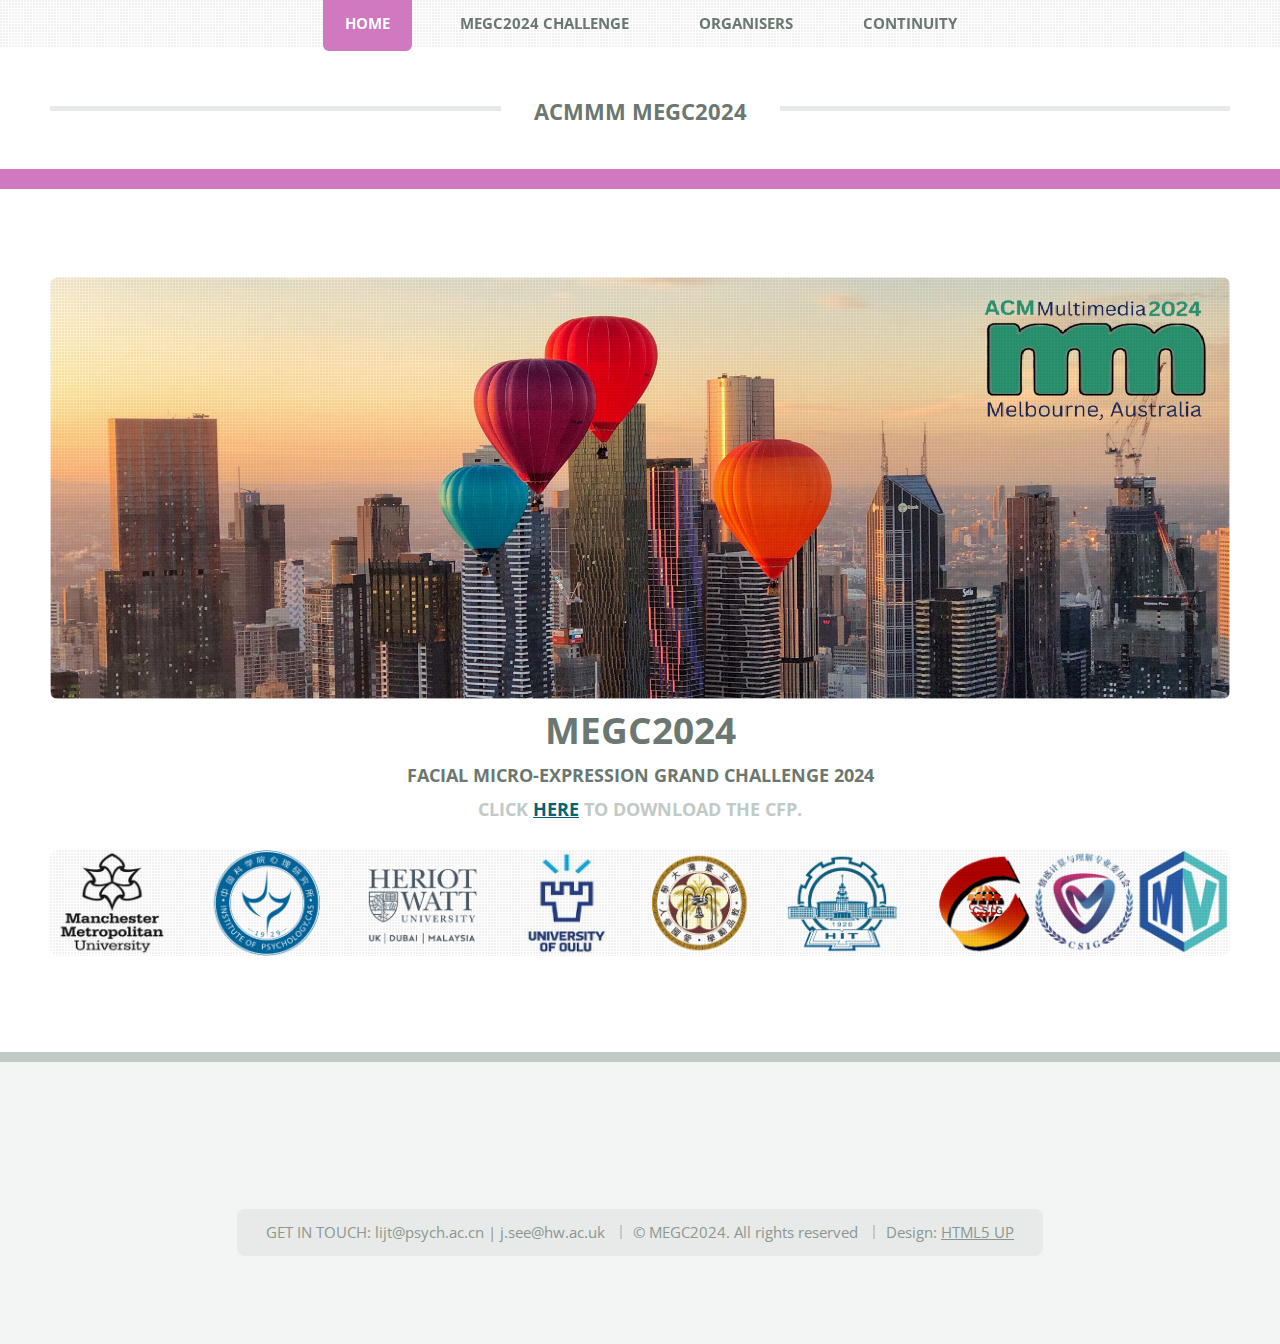
==== commit d630b969: "new content" ====
--- a/index.html
+++ b/index.html
@@ -6,7 +6,7 @@
 -->
 <html>
 <head>
-    <title>ACMMM MEGC2023</title>
+    <title>ACMMM MEGC2024</title>
     <meta charset="utf-8"/>
     <meta name="viewport" content="width=device-width, initial-scale=1, user-scalable=no"/>
     <link rel="stylesheet" href="assets/css/main.css"/>
@@ -18,7 +18,7 @@
     <header id="header">
         <div class="logo container">
             <div>
-                <h1><a href="index.html" id="logo">ACMMM MEGC2023 </a></h1>
+                <h1><a href="index.html" id="logo">ACMMM MEGC2024</a></h1>
 
             </div>
         </div>
@@ -34,7 +34,7 @@
                     <li><a href="workshop.html#submission">Submission</a></li>
                 </ul>
             </li>-->
-            <li><a href="challenge.html">MEGC2023 Challenge</a>
+            <li><a href="challenge.html">MEGC2024 Challenge</a>
                 <ul>
                     <li><a href="challenge.html#training">Recommended Training Databases</a></li>
                     <li><a href="challenge.html#test">Unseen Test Dataset</a></li>
@@ -44,8 +44,10 @@
                     <li><a href="challenge.html#questions">Frequently Asked Questions</a></li>
                 </ul>
             </li>
-            <li><a href="workshop.html">FME2023 Workshop</a></li>
-            <!--						<li><a href="program.html">Program</a></li>-->
+            <!-- 
+                <li><a href="workshop.html">FME2023 Workshop</a></li>
+            	<li><a href="program.html">Program</a></li>
+            -->
             <li><a href="organisers.html">Organisers</a></li>
 
             <li><a href="review.html">Continuity</a></li>
@@ -66,19 +68,21 @@
                         <header>
 
 
-                            <h2><a href="challenge.html">MEGC2023</a></h2>
-                            <h3>Facial Micro-Expression Grand Challenge 2023
+                            <h2><a href="challenge.html">MEGC2024</a></h2>
+                            <h3>Facial Micro-Expression Grand Challenge 2024
                                 </h3>
                                     <p>Click <a href="files/CfP_MEGC2023.pdf">here</a> to download the CFP.</p>
-                                    <h3> &
-                                        </h3>
-                                            <h2><a href="workshop.html">FME2023</a></h2>
-                                            <h3> 3rd Workshop on Facial Micro-Expression: Advanced Techniques for
-                                                Multi-Modal Facial Expression
-                                                Analysis</h3>
-                                            <p>Click <a href="files/CfP_FME_workshop.pdf">here</a> to download the CFP.
+                                    <!-- <h3> &
+                                    </h3> -->
+                            <!--
+                            <h2><a href="workshop.html">FME2023</a></h2>                           
+                            <h3> 3rd Workshop on Facial Micro-Expression: Advanced Techniques for
+                                Multi-Modal Facial Expression
+                                Analysis</h3>
+                                    <p>Click <a href="files/CfP_FME_workshop.pdf">here</a> to download the CFP.
                                                 </p>
                             <p>Join the workshop <a href = "https://teams.microsoft.com/l/meetup-join/19%3ameeting_MTBiMzE1MmUtYmM1Mi00MzVjLTllNTItNTg3N2RmOTI4NDgx%40thread.v2/0?context=%7b%22Tid%22%3a%22283ffb50-a30b-488c-90f4-cdae4f7ae6d1%22%2c%22Oid%22%3a%2223ff0761-4688-4e03-bdb4-3c51cc13b19b%22%7d"><b>online</b></a> on  November 2 from 08:30 -  12:00am (Canadian time,EDT)!</p>
+                                            -->
                         </header>
 
 
@@ -99,8 +103,8 @@
         <!-- Copyright -->
         <div id="copyright">
             <ul class="menu">
-                <li>GET IN TOUCH: lijt@psych.ac.cn</li>
-                <li>&copy; MEGC2023. All rights reserved</li>
+                <li>GET IN TOUCH: lijt@psych.ac.cn | j.see@hw.ac.uk</li>
+                <li>&copy; MEGC2024. All rights reserved</li>
                 <li>Design: <a href="http://html5up.net">HTML5 UP</a></li>
             </ul>
         </div>
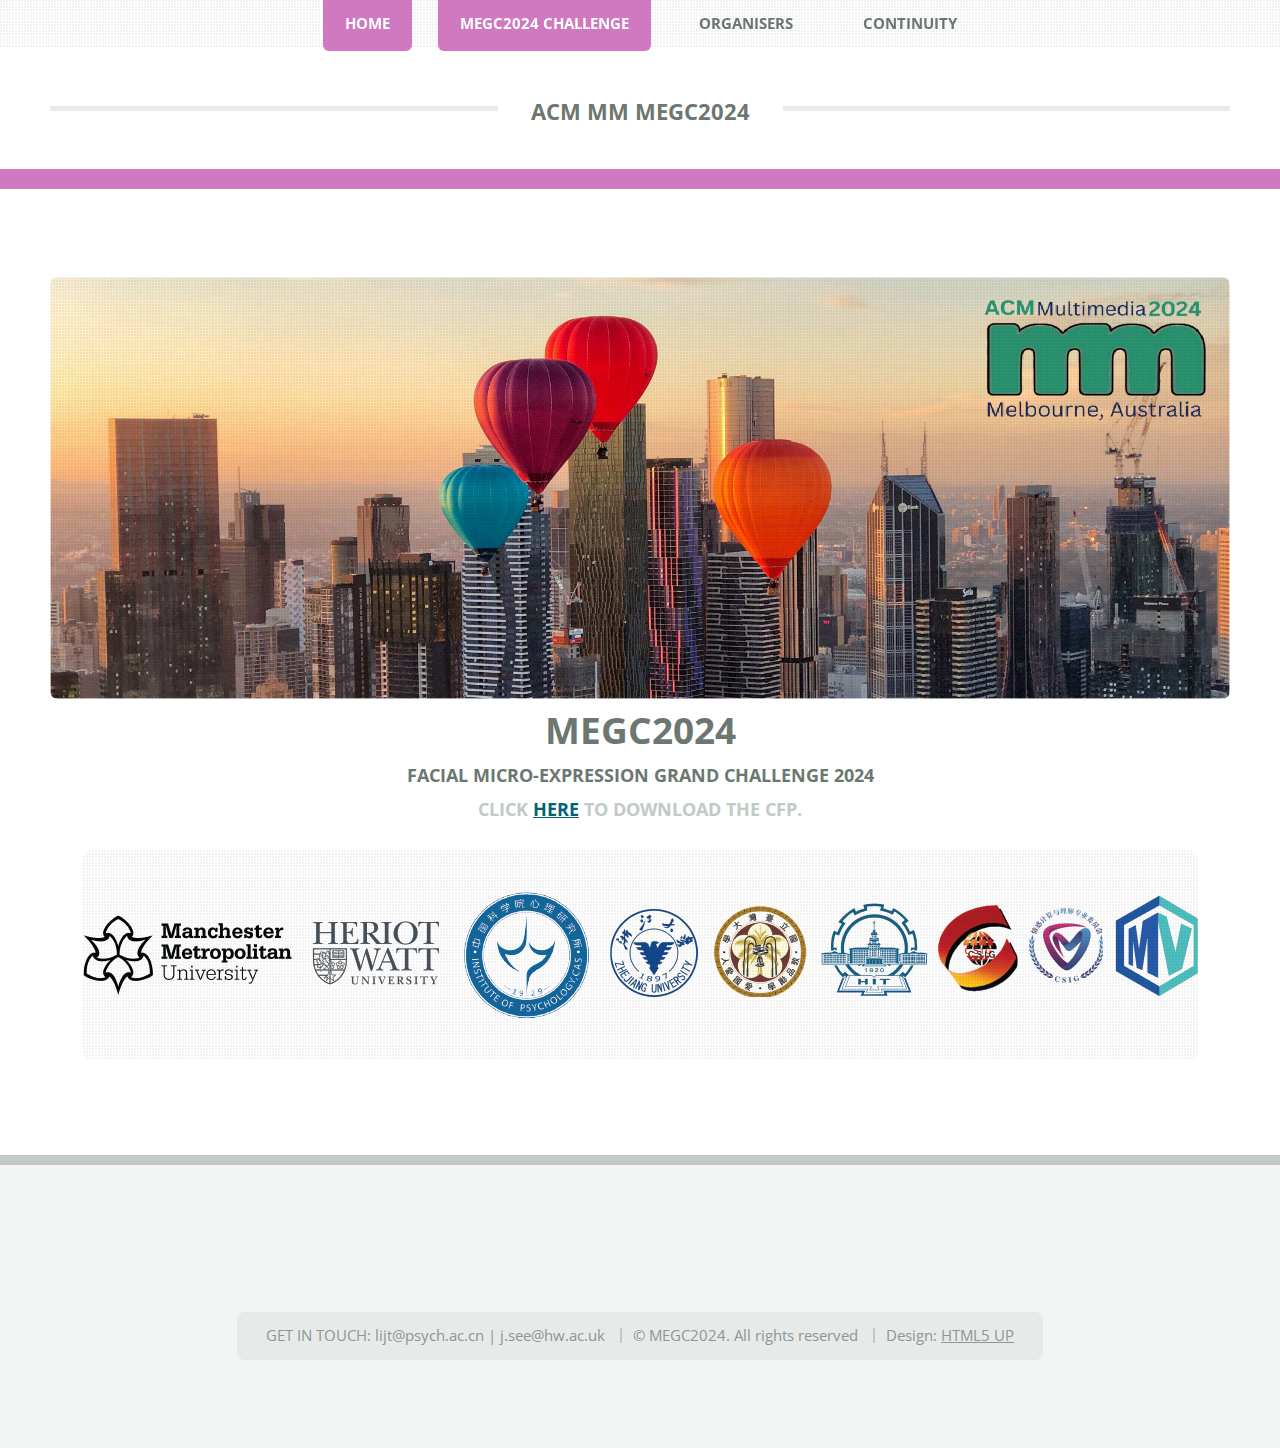
==== commit 570d1549: "update menu" ====
--- a/index.html
+++ b/index.html
@@ -6,7 +6,7 @@
 -->
 <html>
 <head>
-    <title>ACMMM MEGC2024</title>
+    <title>ACM MM MEGC2024</title>
     <meta charset="utf-8"/>
     <meta name="viewport" content="width=device-width, initial-scale=1, user-scalable=no"/>
     <link rel="stylesheet" href="assets/css/main.css"/>
@@ -18,7 +18,7 @@
     <header id="header">
         <div class="logo container">
             <div>
-                <h1><a href="index.html" id="logo">ACMMM MEGC2024</a></h1>
+                <h1><a href="index.html" id="logo">ACM MM MEGC2024</a></h1>
 
             </div>
         </div>
@@ -34,22 +34,20 @@
                     <li><a href="workshop.html#submission">Submission</a></li>
                 </ul>
             </li>-->
-            <li><a href="challenge.html">MEGC2024 Challenge</a>
-                <ul>
-                    <li><a href="challenge.html#training">Recommended Training Databases</a></li>
-                    <li><a href="challenge.html#test">Unseen Test Dataset</a></li>
-                    <li><a href="challenge.html#Eval">Evaluation Protocol</a></li>
-                    <li><a href="challenge.html#submission">Submission</a></li>
-                    <li><a href="challenge.html#winners">Top three winners</a></li>
-                    <li><a href="challenge.html#questions">Frequently Asked Questions</a></li>
-                </ul>
+            <li
+            class="current"><a href="challenge.html">MEGC2024 Challenge</a>
+            <ul>
+                <li><a href="challenge.html#CCS">Cross-Cultural Spotting (CCS)</a></li>
+                <li><a href="challenge.html#STR">Spot-then-Recognize (STR)</a></li>
+                <!-- <li><a href="challenge.html#training">Recommended Training Databases</a></li> -->
+                <li><a href="challenge.html#submission">Submission</a></li>
+                <!-- <li><a href="challenge.html#winners">Top three winners</a></li> -->
+                <li><a href="challenge.html#questions">Frequently Asked Questions</a></li>
+            </ul>
             </li>
-            <!-- 
-                <li><a href="workshop.html">FME2023 Workshop</a></li>
-            	<li><a href="program.html">Program</a></li>
-            -->
+            <!-- <li><a href="workshop.html">FME2023 Workshop</a></li>
+            <li><a href="program.html">Program</a></li>-->
             <li><a href="organisers.html">Organisers</a></li>
-
             <li><a href="review.html">Continuity</a></li>
         </ul>
     </nav>
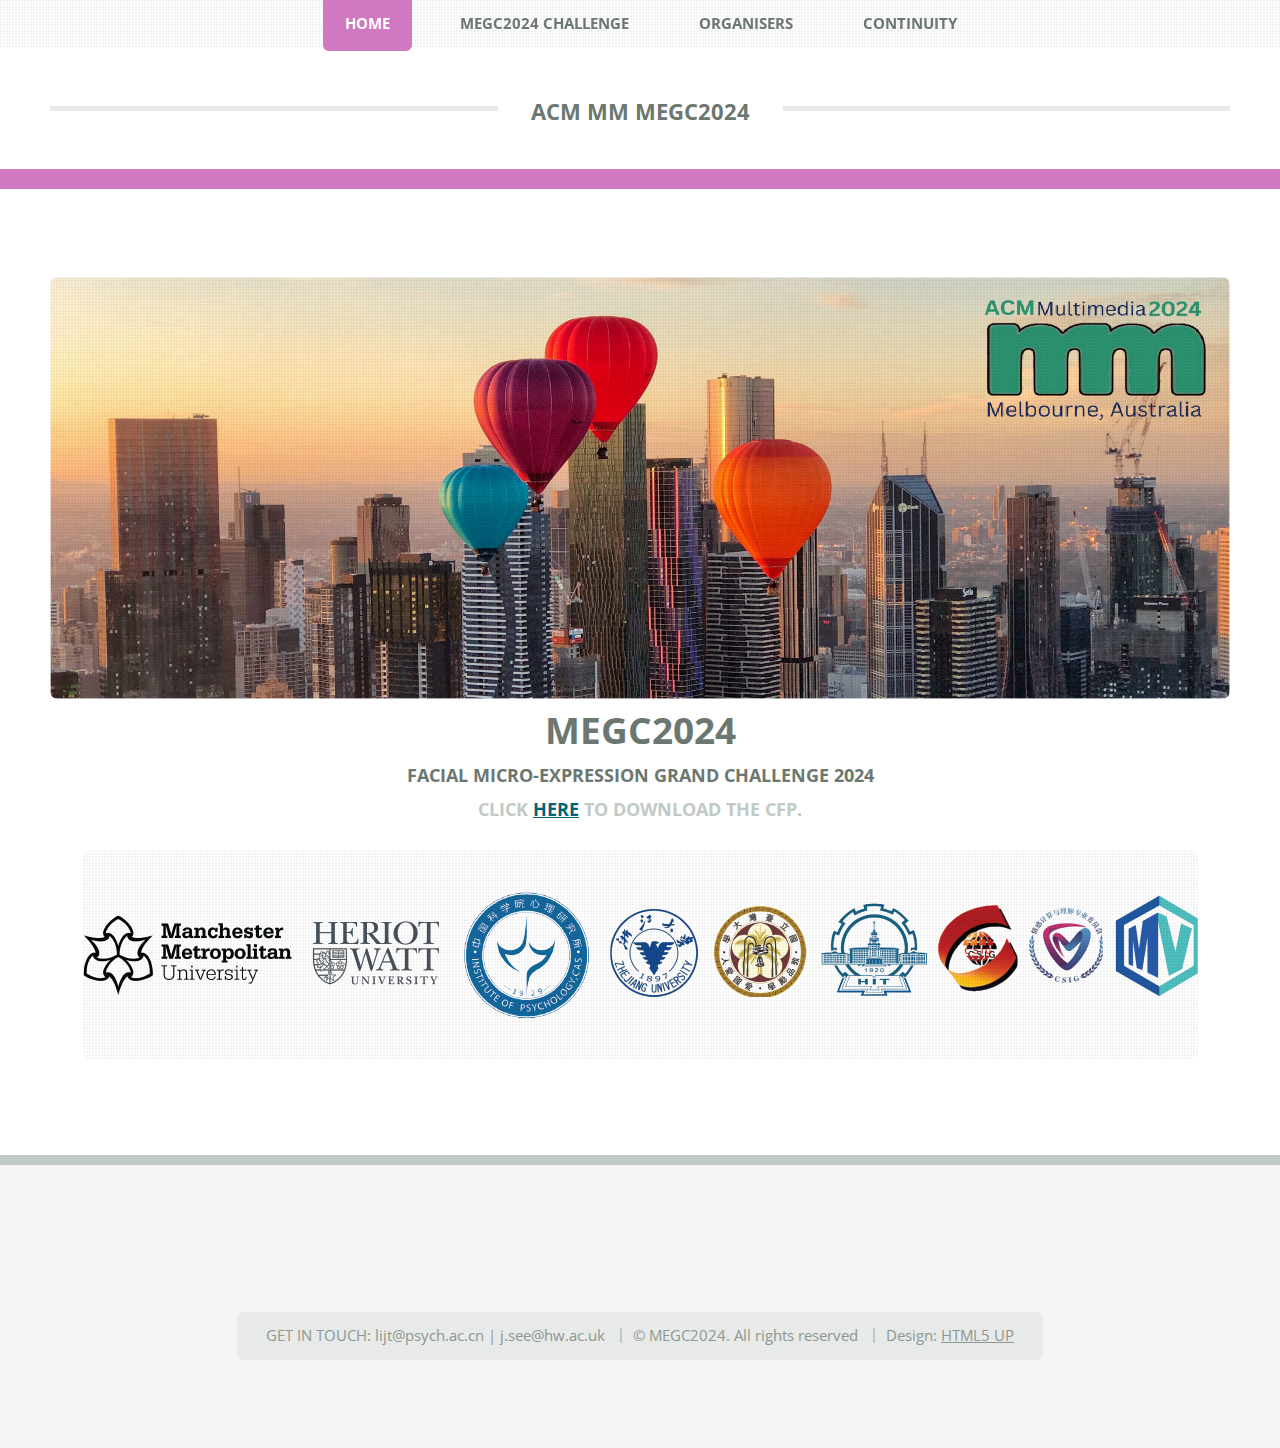
==== commit d0a32f9d: "update navigation" ====
--- a/index.html
+++ b/index.html
@@ -34,9 +34,9 @@
                     <li><a href="workshop.html#submission">Submission</a></li>
                 </ul>
             </li>-->
-            <li
-            class="current"><a href="challenge.html">MEGC2024 Challenge</a>
+            <li><a href="challenge.html">MEGC2024 Challenge</a>
             <ul>
+                <li><a href="challenge.html#dates">Important Dates</a></li> 
                 <li><a href="challenge.html#CCS">Cross-Cultural Spotting (CCS)</a></li>
                 <li><a href="challenge.html#STR">Spot-then-Recognize (STR)</a></li>
                 <!-- <li><a href="challenge.html#training">Recommended Training Databases</a></li> -->
@@ -69,7 +69,7 @@
                             <h2><a href="challenge.html">MEGC2024</a></h2>
                             <h3>Facial Micro-Expression Grand Challenge 2024
                                 </h3>
-                                    <p>Click <a href="files/CfP_MEGC2023.pdf">here</a> to download the CFP.</p>
+                                    <p>Click <a href="files/CfP_MEGC2024.pdf">here</a> to download the CFP.</p>
                                     <!-- <h3> &
                                     </h3> -->
                             <!--
--- a/assets/css/main.css
+++ b/assets/css/main.css
@@ -3106,4 +3106,8 @@
 				font-size: 10pt;
 			}
 
-	}+	}
+
+code {
+	font-family: Consolas, monospace;
+}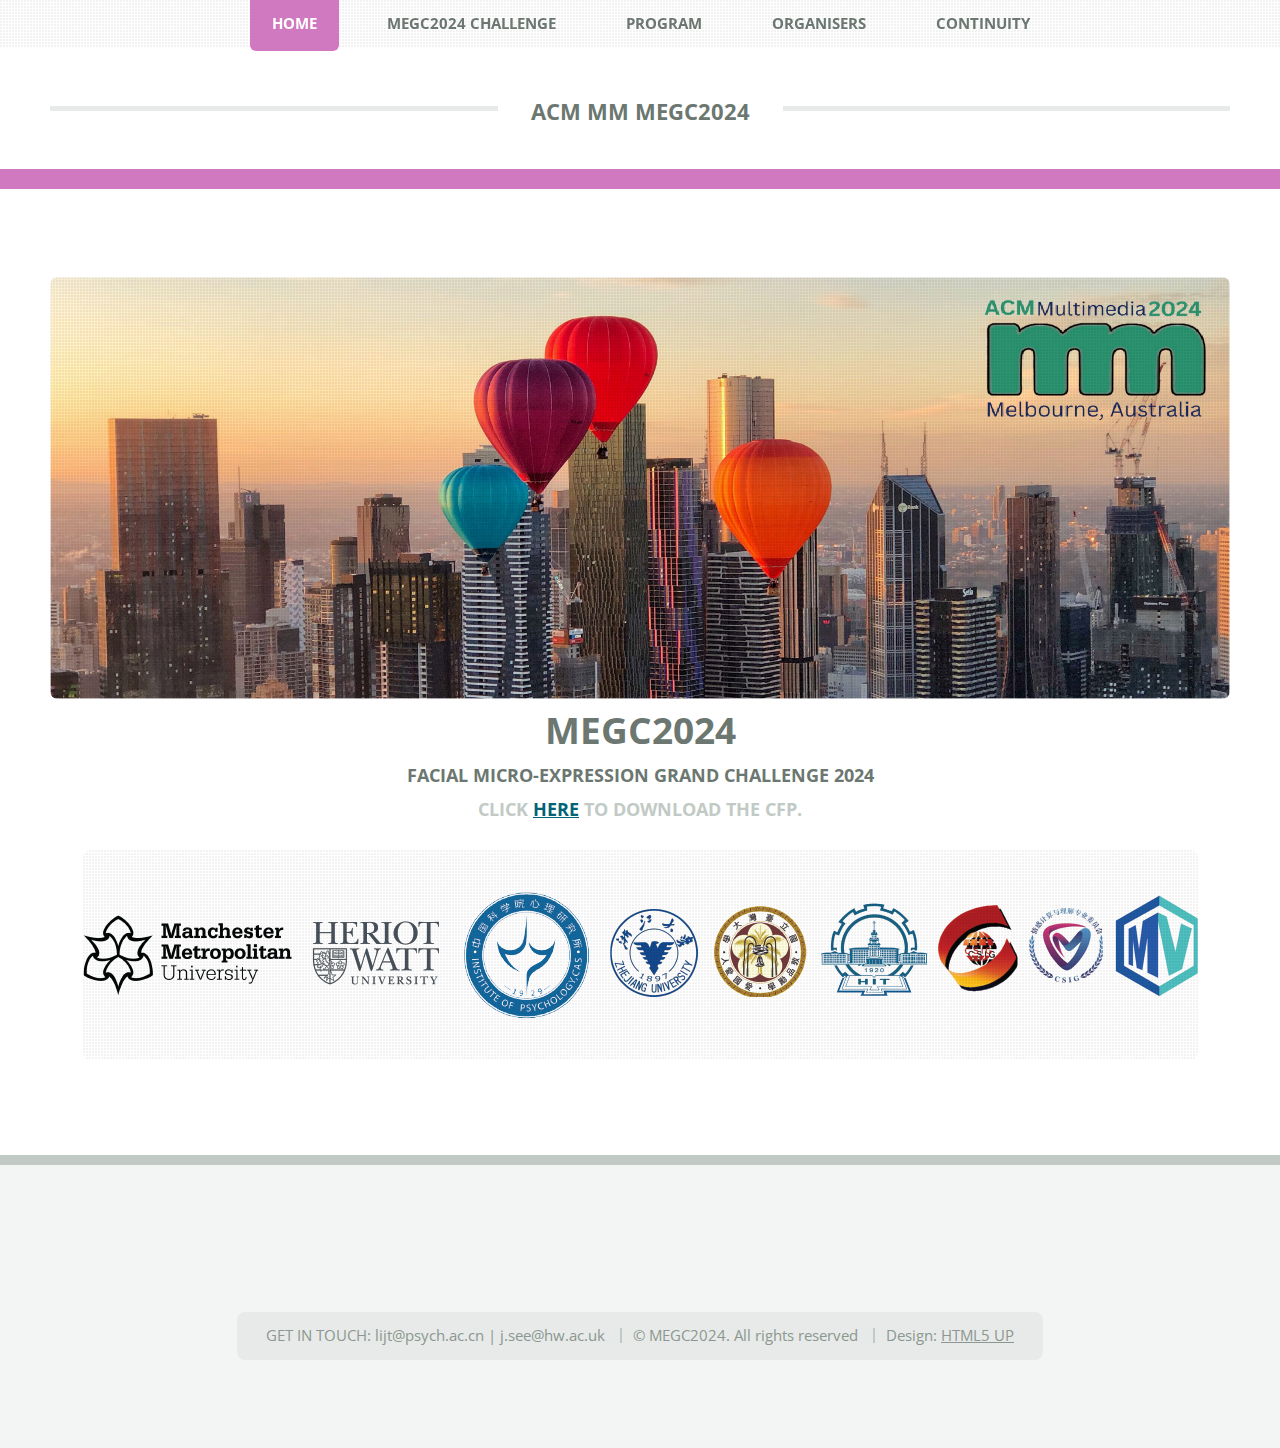
==== commit f870ebcc: "update program info" ====
--- a/index.html
+++ b/index.html
@@ -43,10 +43,11 @@
                 <li><a href="challenge.html#submission">Submission</a></li>
                 <!-- <li><a href="challenge.html#winners">Top three winners</a></li> -->
                 <li><a href="challenge.html#questions">Frequently Asked Questions</a></li>
+                <li><a href="challenge.html#winners">Winners</a></li>
             </ul>
             </li>
-            <!-- <li><a href="workshop.html">FME2023 Workshop</a></li>
-            <li><a href="program.html">Program</a></li>-->
+            <!-- <li><a href="workshop.html">FME2023 Workshop</a></li> -->
+            <li><a href="program.html">Program</a></li>
             <li><a href="organisers.html">Organisers</a></li>
             <li><a href="review.html">Continuity</a></li>
         </ul>
@@ -69,7 +70,7 @@
                             <h2><a href="challenge.html">MEGC2024</a></h2>
                             <h3>Facial Micro-Expression Grand Challenge 2024
                                 </h3>
-                                    <p>Click <a href="files/CfP_MEGC2024.pdf">here</a> to download the CFP.</p>
+                                    <p>Click <a href="files/CfP_MEGC2024_final.pdf">here</a> to download the CFP.</p>
                                     <!-- <h3> &
                                     </h3> -->
                             <!--
